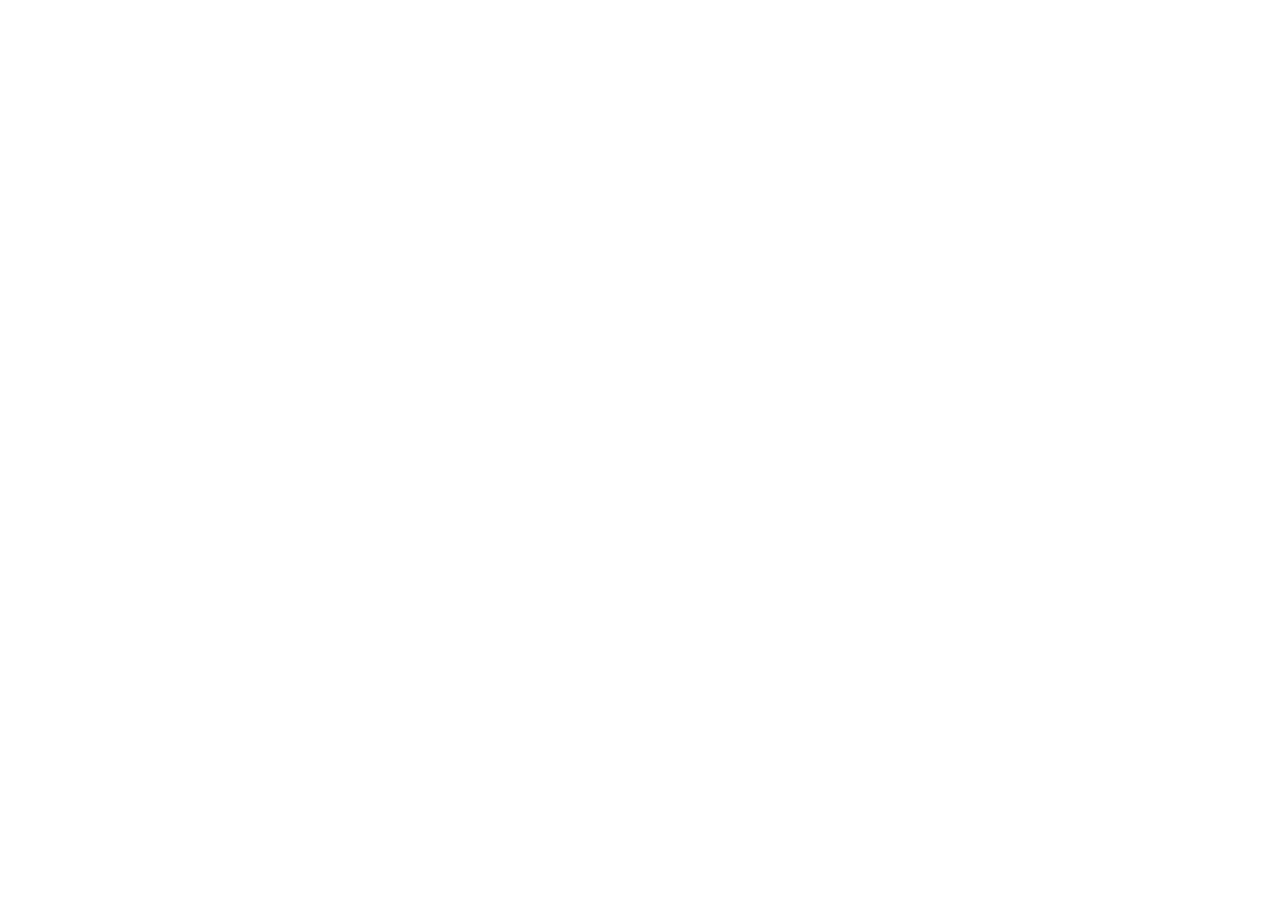
==== index.html @ f3030588 "estrutura básica criada" ====
<!DOCTYPE html>
<html lang="pt-br">
<head>
    <meta charset="UTF-8">
    <meta name="viewport" content="width=device-width, initial-scale=1.0">
    <title>Palmeiras</title>
</head>
<body>
    
</body>
</html>
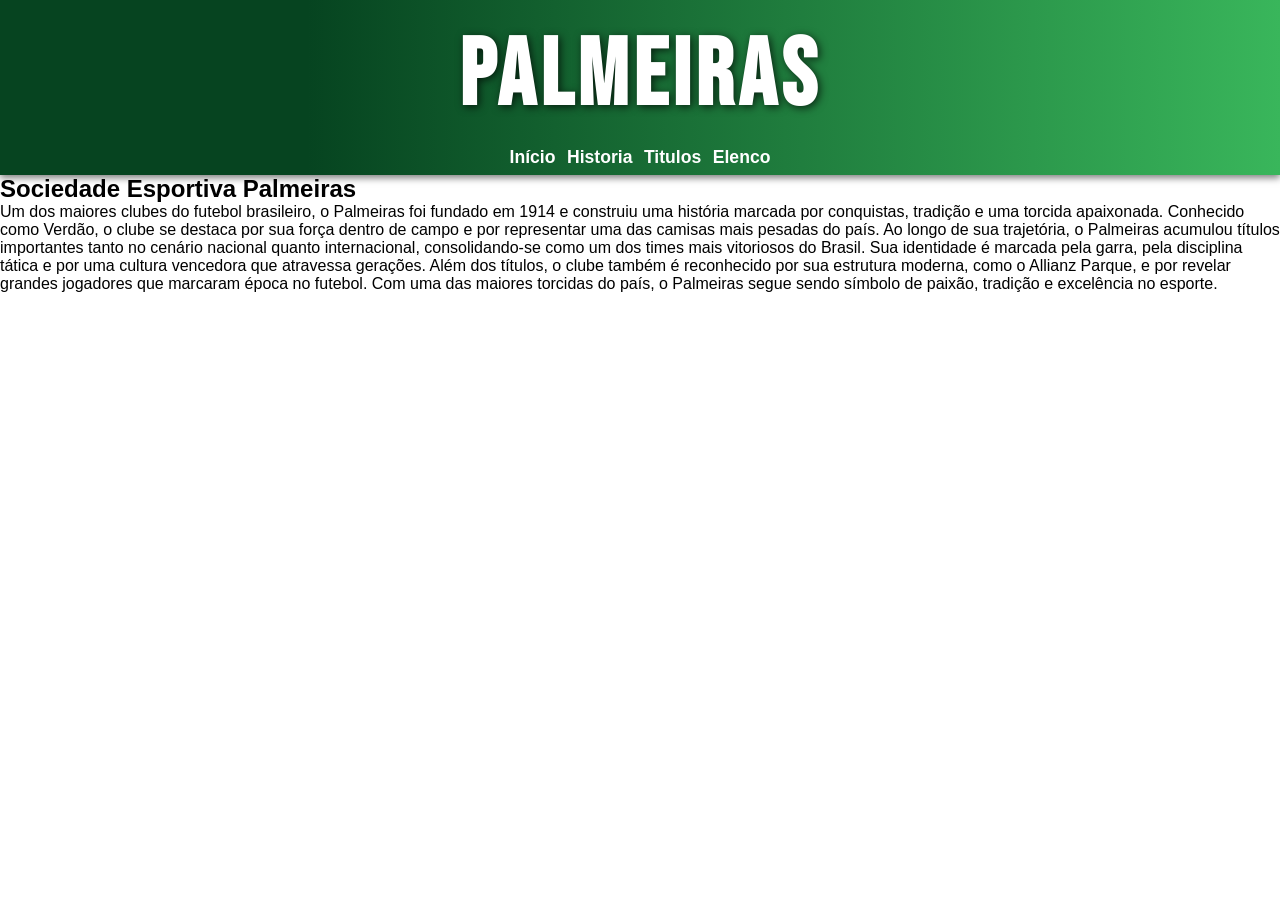
==== commit 8ba2b08f: "navegação pronto e inicio da pag inicial" ====
--- a/index.html
+++ b/index.html
@@ -3,9 +3,32 @@
 <head>
     <meta charset="UTF-8">
     <meta name="viewport" content="width=device-width, initial-scale=1.0">
+    <link rel="stylesheet" href="style.css">
     <title>Palmeiras</title>
 </head>
 <body>
-    
+    <header>
+        <h1>Palmeiras</h1>
+        <nav>
+            <a href="index.html">Início</a>
+            <a href="historia.html">Historia</a>
+            <a href="titulos.html">Titulos</a>
+            <a href="elenco.html">Elenco</a>
+        </nav>
+    </header>
+    <main>
+        <article>
+
+            <h1>Sociedade Esportiva Palmeiras</h1>
+            <p>
+                Um dos maiores clubes do futebol brasileiro, o Palmeiras foi fundado em 1914 e construiu uma história marcada por conquistas, tradição e uma torcida apaixonada. Conhecido como Verdão, o clube se destaca por sua força dentro de campo e por representar uma das camisas mais pesadas do país.
+
+                Ao longo de sua trajetória, o Palmeiras acumulou títulos importantes tanto no cenário nacional quanto internacional, consolidando-se como um dos times mais vitoriosos do Brasil. Sua identidade é marcada pela garra, pela disciplina tática e por uma cultura vencedora que atravessa gerações.
+
+                Além dos títulos, o clube também é reconhecido por sua estrutura moderna, como o Allianz Parque, e por revelar grandes jogadores que marcaram época no futebol. Com uma das maiores torcidas do país, o Palmeiras segue sendo símbolo de paixão, tradição e excelência no esporte.
+            </p>
+            
+        </article>
+    </main>
 </body>
 </html>
--- a/style.css
+++ b/style.css
@@ -0,0 +1,46 @@
+@charset "UTF-8";
+
+@font-face {
+    font-family: palmeiras;
+    src: url(fontes/palmeiras/Bebas_Neue/BebasNeue-Regular.ttf);
+}
+:root{
+    --cor1: #39b65b;
+    --cor2: #064420;
+}
+*{
+    padding: 0;
+    margin: 0;
+}
+body{
+    font-family: Arial, Helvetica, sans-serif;
+}
+header{
+    background: #064420;
+    background: linear-gradient(90deg,rgba(6, 68, 32, 1) 24%, rgba(57, 182, 91, 1) 100%);
+    box-shadow: 0px 3px 7px 0px #00000080;
+    text-align: center;
+    padding-top: 20px;
+    padding-bottom: 7px;
+}
+header h1{
+    font-family: 'palmeiras';
+    color: #ffffff;
+    font-size: 5.9em;
+    text-shadow: 2px 2px 8px #000000b3;
+    letter-spacing: 5px;
+    margin-bottom: 14px;
+}
+nav{
+    word-spacing: 7px;
+}
+nav a{
+    text-decoration: none;
+    font-weight: bolder;
+    font-size: 1.1em;
+    color: #ffffff;
+}
+nav a:hover{
+    color: black;
+}
+
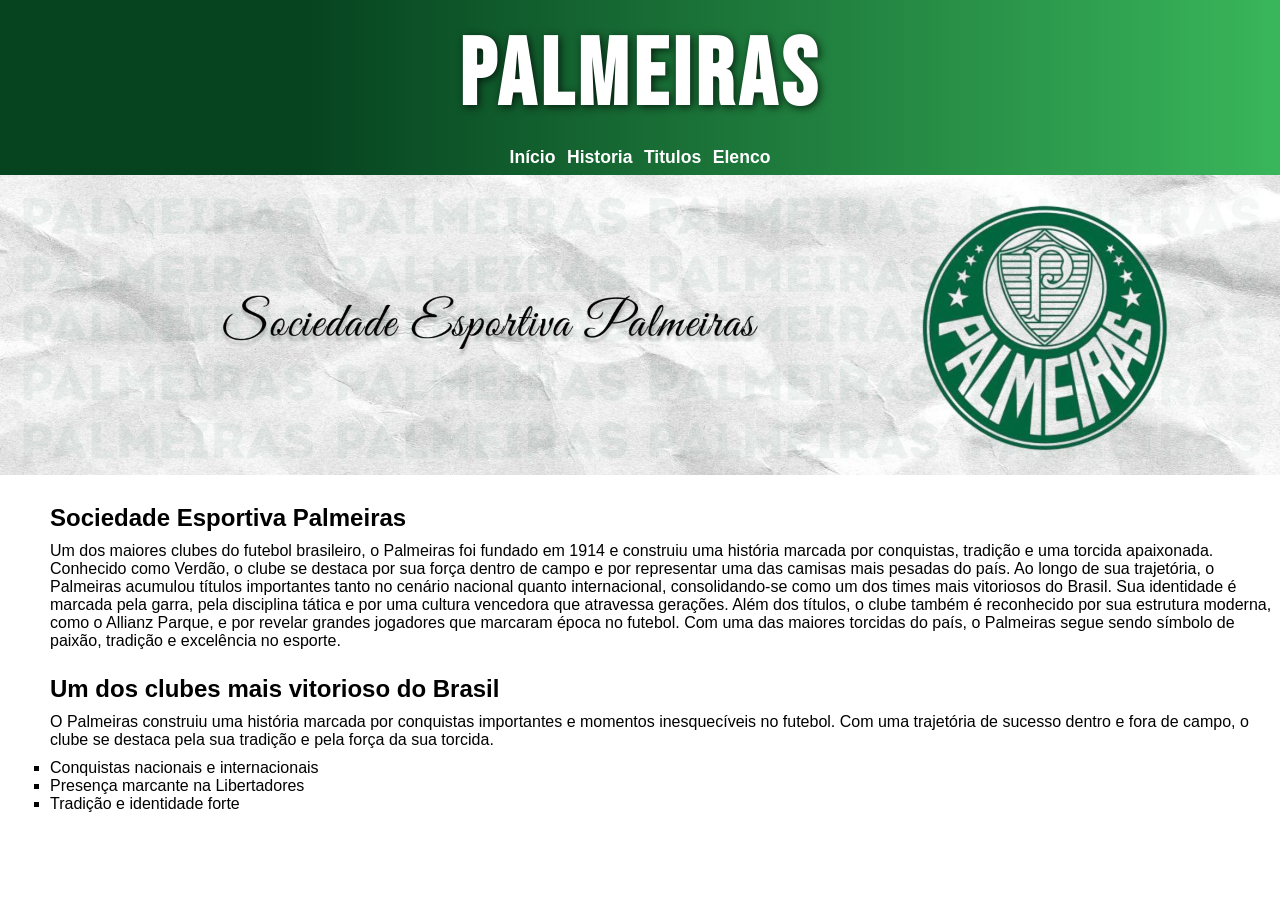
==== commit c6947cb9: "banner pronto" ====
--- a/index.html
+++ b/index.html
@@ -17,6 +17,9 @@
         </nav>
     </header>
     <main>
+        <div class="banner">
+            <img src="imagens/banner-palmeiras-redimensionado.jpg" alt="banner Palmeiras">
+        </div>
         <article>
 
             <h1>Sociedade Esportiva Palmeiras</h1>
@@ -28,6 +31,16 @@
                 Além dos títulos, o clube também é reconhecido por sua estrutura moderna, como o Allianz Parque, e por revelar grandes jogadores que marcaram época no futebol. Com uma das maiores torcidas do país, o Palmeiras segue sendo símbolo de paixão, tradição e excelência no esporte.
             </p>
             
+            <h2>Um dos clubes mais vitorioso do Brasil</h2>
+            <p>
+                O Palmeiras construiu uma história marcada por conquistas importantes e momentos inesquecíveis no futebol. Com uma trajetória de sucesso dentro e fora de campo, o clube se destaca pela sua tradição e pela força da sua torcida.
+            </p>
+            
+            <ul type="square">
+                <li>Conquistas nacionais e internacionais</li>
+                <li>Presença marcante na Libertadores</li>
+                <li>Tradição e identidade forte</li>
+            </ul>
         </article>
     </main>
 </body>
--- a/style.css
+++ b/style.css
@@ -43,4 +43,23 @@
 nav a:hover{
     color: black;
 }
-
+.banner img{
+    background-size: cover;
+    width: 100%;
+}
+article h1{
+    margin-left: 50px;
+    margin-top: 25px;
+}
+article p{
+    margin-left: 50px;
+    margin-top: 10px;
+}
+article h2{
+    margin-left: 50px;
+    margin-top: 25px;
+}
+article ul{
+    margin-left: 50px;
+    margin-top: 10px;
+}
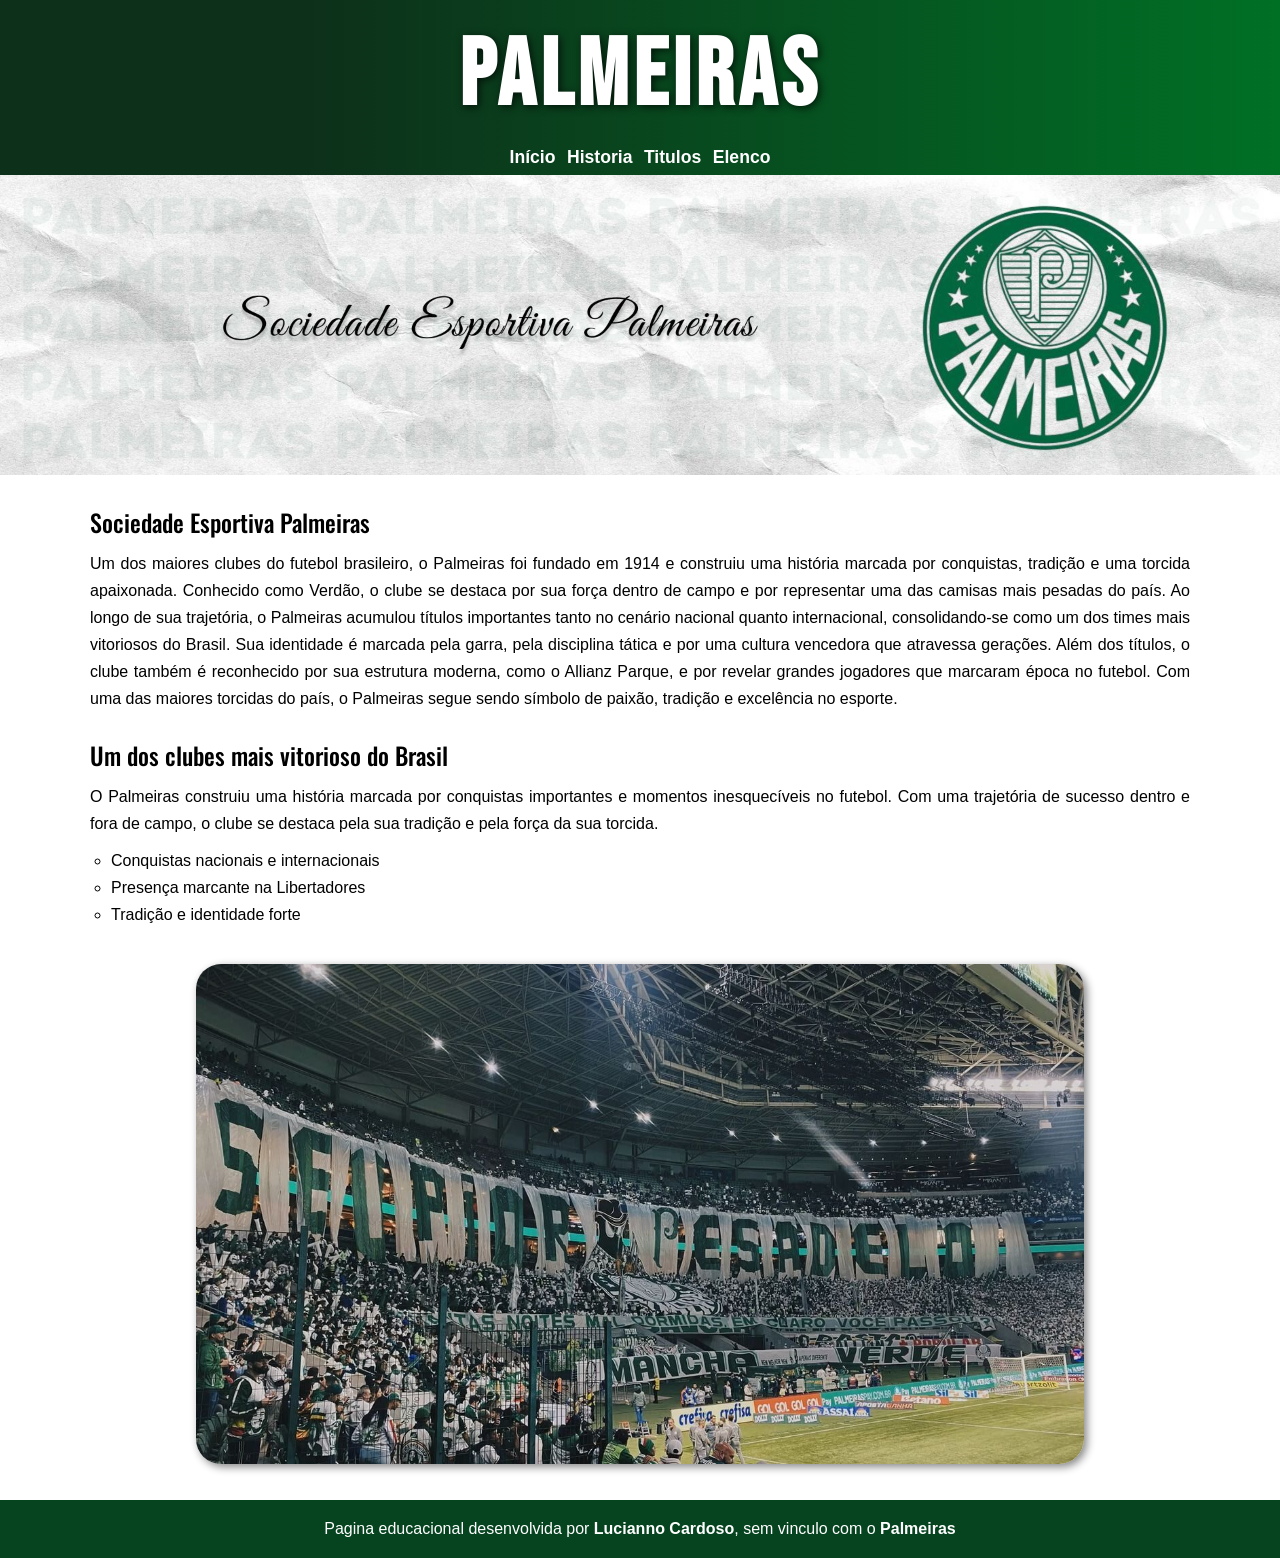
==== commit 18e8dd57: "pagina inicial pronta" ====
--- a/index.html
+++ b/index.html
@@ -35,13 +35,20 @@
             <p>
                 O Palmeiras construiu uma história marcada por conquistas importantes e momentos inesquecíveis no futebol. Com uma trajetória de sucesso dentro e fora de campo, o clube se destaca pela sua tradição e pela força da sua torcida.
             </p>
-            
-            <ul type="square">
+
+            <ul type="circle">
                 <li>Conquistas nacionais e internacionais</li>
                 <li>Presença marcante na Libertadores</li>
                 <li>Tradição e identidade forte</li>
             </ul>
         </article>
+
+        <div class="torcida">
+            <img src="imagens/palmeiras-torcida.jpg" alt="Torcida do Palmeiras">
+        </div>
     </main>
+    <footer>
+        <p>Pagina educacional desenvolvida por <a href="https://github.com/LuciannoCardoso" target="_blank">Lucianno Cardoso</a>, sem vinculo com o <a href="https://www.palmeiras.com.br/" target="_blank">Palmeiras</a></p>
+    </footer>
 </body>
 </html>
--- a/style.css
+++ b/style.css
@@ -3,6 +3,10 @@
 @font-face {
     font-family: palmeiras;
     src: url(fontes/palmeiras/Bebas_Neue/BebasNeue-Regular.ttf);
+}
+@font-face {
+    font-family: fonte-h1-h2;
+    src: url(fontes/h1-h2/Oswald/Oswald-VariableFont_wght.ttf);
 }
 :root{
     --cor1: #39b65b;
@@ -14,10 +18,11 @@
 }
 body{
     font-family: Arial, Helvetica, sans-serif;
+    background-color: #ffffff;
 }
 header{
-    background: #064420;
-    background: linear-gradient(90deg,rgba(6, 68, 32, 1) 24%, rgba(57, 182, 91, 1) 100%);
+    background: #0d301a;
+    background: linear-gradient(90deg,rgba(13, 48, 26, 1) 24%, rgba(0, 112, 37, 1) 100%);
     box-shadow: 0px 3px 7px 0px #00000080;
     text-align: center;
     padding-top: 20px;
@@ -47,19 +52,53 @@
     background-size: cover;
     width: 100%;
 }
+article{
+    background-color: rgba(0, 0, 0, 0);
+    margin: auto;
+    width: 1100px;
+}
+article h1, h2{
+    font-family: 'fonte-h1-h2';
+    font-weight: 500;
+}
 article h1{
-    margin-left: 50px;
+    margin-top: 25px;
+}
+article h2{
     margin-top: 25px;
 }
 article p{
-    margin-left: 50px;
     margin-top: 10px;
+    text-align: justify;
+    line-height: 27px;
 }
-article h2{
-    margin-left: 50px;
-    margin-top: 25px;
+
+article ul{
+    margin-left: 21px;
+    margin-top: 10px;
+    line-height: 27px;
 }
-article ul{
-    margin-left: 50px;
-    margin-top: 10px;
+.torcida img{
+    height: 500px;
+    margin-top: 36px;
+    margin-left: auto;
+    margin-right: auto;
+    margin-bottom: 36px;
+    border-radius: 25px;
+    display: block;
+    box-shadow: 3px 3px 8px 0px #0000007a;
 }
+footer{
+    background-color: #064420;
+    color: #ffffff;
+    text-align: center;
+    padding: 20px;
+}
+footer a{
+    font-weight: 900;
+    text-decoration: none;
+    color: #ffffff;
+}
+footer a:hover{
+    color: #bdbdbd;
+}
